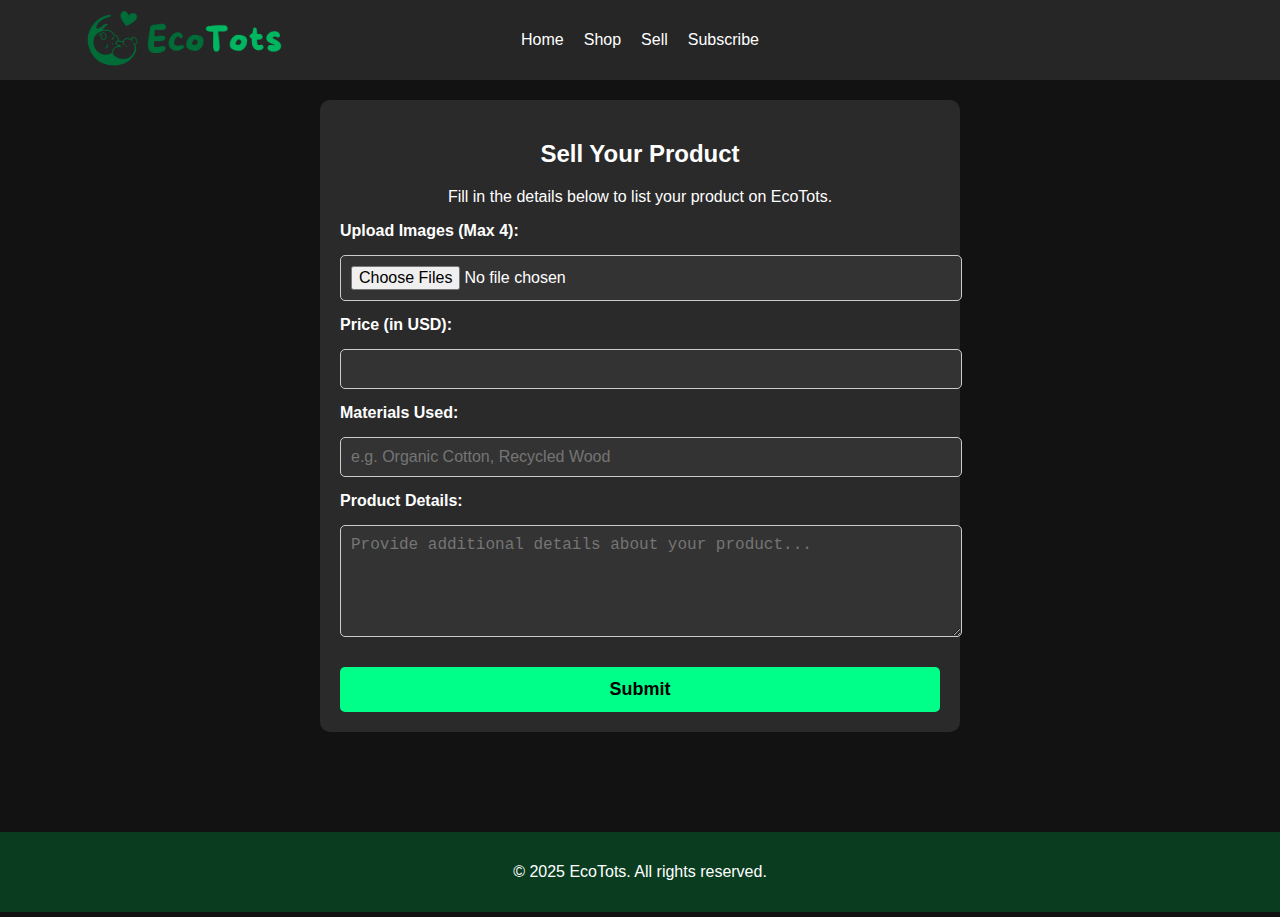
==== sell.html @ 5d3cd47d "sell page" ====
<!DOCTYPE html>
<html lang="en">
<head>
    <meta charset="UTF-8">
    <meta name="viewport" content="width=device-width, initial-scale=1.0">
    <title>Sell - EcoTots</title>
    <link rel="stylesheet" href="styles.css">
</head>
<body>

    <!-- HEADER -->
    <header>
        <div class="container">
            <div class="logo">
                <a href="index.html"><img src="logo.png" alt="EcoTots Logo"></a>
            </div>
            <nav>
                <ul>
                    <li><a href="index.html">Home</a></li>
                    <li><a href="shop.html">Shop</a></li>
                    <li><a href="sell.html">Sell</a></li>
                    <li><a href="#">Subscribe</a></li>
                </ul>
            </nav>
        </div>
    </header>

    <!-- SELL FORM -->
    <section class="sell-container">
        <h2>Sell Your Product</h2>
        <p>Fill in the details below to list your product on EcoTots.</p>

        <form action="submit_product.php" method="POST" enctype="multipart/form-data" class="sell-form">
            <label for="product-images">Upload Images (Max 4):</label>
            <input type="file" id="product-images" name="product-images[]" accept="image/*" multiple required>

            <label for="product-price">Price (in USD):</label>
            <input type="number" id="product-price" name="product-price" min="1" required>

            <label for="product-materials">Materials Used:</label>
            <input type="text" id="product-materials" name="product-materials" placeholder="e.g. Organic Cotton, Recycled Wood" required>

            <label for="product-details">Product Details:</label>
            <textarea id="product-details" name="product-details" rows="5" placeholder="Provide additional details about your product..." required></textarea>

            <button type="submit" class="btn">Submit</button>
        </form>
    </section>

    <!-- FOOTER -->
    <footer>
        <p>&copy; 2025 EcoTots. All rights reserved.</p>
    </footer>

</body>
</html>
---- styles.css ----
/* General styles */
body {
    font-family: Arial, sans-serif;
    margin: 0;
    padding: 0;
    background-color: #121212;
    color: #ffffff;
}

/* Header */
header {
    position: absolute;
    top: 0;
    left: 0;
    width: 100%;
    height: 80px; /* Fixed height to prevent expansion */
    display: flex;
    align-items: center; /* Center items vertically */
    padding: 0 5%; /* Adjust padding */
    background: rgba(122, 122, 122, 0.2);
    z-index: 10;
    box-sizing: border-box;
}

/* Wrap everything inside a container */
header .container {
    display: flex;
    align-items: center;
    justify-content: space-between;
    width: 100%;
    position: relative;
}

/* Logo stays on the extreme left */
.logo {
    position: absolute;
    left: 20px; /* Padding from the left */
}

/* Logo Image */
.logo img {
    max-height: 60px;
    width: auto;
}

/* Navigation centered */
nav {
    flex: 1;
    display: flex;
    justify-content: center; /* Centers menu */
}

/* Navigation Menu */
nav ul {
    list-style: none;
    margin: 0;
    padding: 0;
    display: flex;
    gap: 20px;
}

/* Navigation links */
nav ul li a {
    text-decoration: none;
    color: #ffffff;
    font-size: 16px; /* Keep the font size fixed */
    font-weight: normal; /* Default weight */
    /* transition: color 0.3s ease-in-out, text-shadow 0.3s ease-in-out, font-weight 0.3s ease-in-out; */
}

/* Hover Effect: Glow and Bold (Without Font Size Increase) */
nav ul li a:hover {
    color: #ffffff; /* Green glow effect */
    font-weight: bold; /* Bold on hover */
    text-shadow: 0px 0px 10px #00ff88; /* Green glow */
}

/* Login & Sign Up buttons */
.auth-buttons a {
    text-decoration: none;
    font-size: 16px;
    font-weight: bold;
    padding: 8px 16px;
    border-radius: 20px;
    transition: all 0.3s ease-in-out;
    color: #ffffff; /* Default white text */
    background: none; /* Remove background */
    border: none; /* Remove border */
}

/* Green Glow on Hover */
.auth-buttons a:hover {
    color: #ffffff; /* Change text color to green */
    text-shadow: 0px 0px 10px #00cc25; /* Glow effect */
    transform: scale(1.1); /* Slight zoom */
}

/* Logo stays on the extreme left */
.logo {
    position: absolute;
    left: 0;
    padding-left: 20px; /* Adjust if needed */
}

/* Logo Image */
.logo img {
    max-height: 60px; /* Adjust logo size */
    width: auto;
}

/* Navigation centered */
nav {
    flex: 1; /* Takes available space */
    display: flex;
    justify-content: center; /* Centers menu */
}

/* Navigation Menu */
nav ul {
    list-style: none;
    margin: 0;
    padding: 0;
    display: flex;
    gap: 20px; /* Adds spacing between menu items */
}

/* Navigation links */
nav ul li a {
    text-decoration: none;
    color: #ffffff;
    font-size: 16px; /* Keep the font size fixed */
    font-weight: normal; /* Default weight */
    transition: color 0.3s ease-in-out, text-shadow 0.3s ease-in-out, font-weight 0.3s ease-in-out;
}

/* Hover Effect: Glow and Bold (Without Font Size Increase) */
nav ul li a:hover {
    color: #ffffff; /* Green glow effect */
    font-weight: bold; /* Bold on hover */
    text-shadow: 0px 0px 10px #00ff88; /* Green glow */
}


/* Hero Section */
.hero {
    position: relative;
    text-align: center;
    align-items: center;
    display: flex;
    height: 100vh; /* Full viewport height */
    color: #ffffff;
    justify-content: center;
    overflow: hidden;
    padding-top: 80px; /* Push content down so it doesn't overlap the header */
}

/* Background Image Slider */
.hero::before {
    content: "";
    position: absolute;
    top: 0;
    left: 0;
    width: 100%;
    height: 100%;
    background-size: cover; /* Stretch to cover entire hero */
    background-position: center;
    background-repeat: no-repeat;
    animation: backgroundSlider 8s infinite linear;
    z-index: -1;
}

/* Keyframes for Changing Background Images */
@keyframes backgroundSlider {
    0% { background-image: url('image1.webp'); }
    25% { background-image: url('image2.webp'); }
    50% { background-image: url('image3.webp'); }
    75% { background-image: url('image1.webp'); }
    100% { background-image: url('image2.webp'); }
}

/* Styling the text and button */
.hero h1 {
    font-size: 40px;
    margin-bottom: 10px;
}

.hero p {
    font-size: 18px;
    margin-bottom: 20px;
}

.btn {
    display: inline-block;
    background-color: #00ff88;
    padding: 12px 24px;
    color: #000;
    text-decoration: none;
    font-weight: bold;
    border-radius: 5px;
    margin-top: 15px;
}

.btn:hover {
    background-color: #00cc66;
}

/* CTA Section (Between Hero & Products) */
.cta-section {
    text-align: center;
    padding: 60px 20px;
    background-color: #0f291e; /* Dark green background */
    color: #ffffff;
}

.cta-section h2 {
    font-size: 32px;
    margin-bottom: 10px;
}

.cta-section p {
    font-size: 18px;
    margin-bottom: 20px;
}

/* General Button Styles */
.btn {
    display: inline-block;
    padding: 14px 28px;
    font-size: 18px;
    font-weight: bold;
    text-decoration: none;
    border-radius: 30px; /* More curled edges */
    transition: all 0.3s ease-in-out;
    border: 2px solid transparent;
    cursor: pointer;
    text-align: center;
    position: relative;
    overflow: hidden;
    background: transparent; /* Makes it see-through */
}

/* Shop Now Button (Transparent with Green Border) */
.btn {
    color: #00ff88;
    border-color: #00ff88; /* Green border */
}

.btn:hover {
    background: rgba(0, 255, 136, 0.2); /* Light green tint on hover */
    transform: scale(1.08); /* Slight zoom */
    box-shadow: 0px 4px 10px rgba(0, 255, 136, 0.5); /* Glow effect */
}

/* Sell Now Button (Transparent with Orange Border) */
.btn-secondary {
    color: #ffaa00;
    border-color: #ffaa00; /* Orange border */
}

.btn-secondary:hover {
    background: rgba(255, 170, 0, 0.2); /* Light orange tint on hover */
    transform: scale(1.08);
    box-shadow: 0px 4px 10px rgba(255, 170, 0, 0.5);
}

/* Categories Section */
.categories {
    display: flex;
    justify-content: center;
    align-items: center;
    gap: 0; /* No extra spacing */
    width: 100%;
    height: 60vh; /* Adjust height as needed */
}

.category {
    flex: 1; /* Equal width for all three sections */
    height: 100%;
    background-size: cover;
    background-position: center;
    background-repeat: no-repeat;
    position: relative;
    transition: transform 0.5s ease, filter 0.5s ease; /* Smooth transition */
}

/* Hover Effect: Slight Zoom and Brightness */
.category:hover {
    transform: scale(1.05); /* Zoom in */
    filter: brightness(1.2); /* Increase brightness */
}

/* Category Button (Inside Image, Bottom Left) */
.category-btn {
    position: absolute;
    bottom: 20px;
    left: 20px;
    padding: 12px 24px;
    font-size: 18px;
    font-weight: bold;
    text-decoration: none;
    border-radius: 25px; /* Curved edges */
    transition: all 0.3s ease-in-out;
    border: 2px solid white;
    cursor: pointer;
    text-align: center;
    background: rgba(0, 0, 0, 0.6); /* Semi-transparent black */
    color: white;
}

.category-btn:hover {
    background: rgba(255, 255, 255, 0.2); /* Light overlay */
    color: #fff;
    transform: scale(1.08);
}


/* Category Button (Inside Image, Bottom Left) */
.category-btn {
    position: absolute;
    bottom: 20px;
    left: 20px;
    padding: 12px 24px;
    font-size: 18px;
    font-weight: bold;
    text-decoration: none;
    border-radius: 25px; /* Curved edges */
    transition: all 0.3s ease-in-out;
    border: 2px solid white;
    cursor: pointer;
    text-align: center;
    background: rgba(0, 0, 0, 0.6); /* Semi-transparent black */
    color: white;
}

.category-btn:hover {
    background: rgba(255, 255, 255, 0.2); /* Light overlay */
    color: #fff;
    transform: scale(1.08);
}


/* Footer */
footer {
    text-align: center;
    padding: 15px;
    background-color: #0a3d20;
    margin-top: 30px;
}

/* Shop Page Layout */
.shop-container {
    display: flex;
    flex-direction: column;
    gap: 20px;
    padding: 100px 5%;
}

/* Filter & Sort Section */
.filter-sort {
    display: flex;
    gap: 15px;
    margin-bottom: 20px;
    align-items: center;
    flex-wrap: wrap;
    padding: 10px 0;
    cursor: pointer;
    justify-content: flex-start; /* Aligns to the left */
}

/* Dropdown Button */
.dropbtn {
    background: none; /* No background */
    color: #ffffff;
    padding: 10px 15px;
    font-size: 16px;
    font-weight: normal; /* No bold */
    border: none; /* No border */
    cursor: pointer;
    transition: color 0.3s ease;
}

.dropbtn:hover {
    color: #00ff88;
}

/* Dropdown Content */
.dropdown-content {
    display: none;
    position: absolute;
    background-color: #1a1a1a; /* Darker background */
    padding: 12px;
    min-width: 180px;
    z-index: 1;
}

/* Show Dropdown Content on Hover */
.dropdown:hover .dropdown-content {
    display: block;
}

/* Labels inside the dropdown */
.dropdown-content label {
    color: #ffffff;
    font-size: 14px;
    font-weight: normal; /* No bold */
    display: block;
    margin-top: 8px;
}

/* Filter Inputs */
.dropdown-content select,
.dropdown-content input[type="range"] {
    width: 100%;
    padding: 6px;
    border: none;
    background-color: #333;
    color: #ffffff;
    font-size: 14px;
    outline: none;
    cursor: pointer;
    transition: background 0.3s ease;
}

.dropdown-content select:hover,
.dropdown-content input[type="range"]:hover {
    background: #444;
}

/* Apply Button */
.apply-btn {
    margin-top: 10px;
    padding: 8px 12px;
    width: 100%;
    background: none; /* No background */
    color: #ffffff;
    border: none; /* No border */
    font-size: 16px;
    font-weight: normal; /* No bold */
    cursor: pointer;
    transition: color 0.3s ease;
}

.apply-btn:hover {
    color: #00ff88;
}

/* Sort Dropdown */
#sort-dropdown {
    padding: 10px;
    font-size: 16px;
    font-weight: normal; /* No bold */
    border: none; /* No border */
    background: none; /* No background */
    color: white;
    outline: none;
    cursor: pointer;
    transition: color 0.3s ease;
}

#sort-dropdown:hover {
    color: #00ff88;
}



/* Header */
header {
    position: absolute;
    top: 0;
    left: 0;
    width: 100%;
    height: 80px;
    display: flex;
    align-items: center;
    padding: 0 5%;
    background: rgba(122, 122, 122, 0.2);
    z-index: 10;
    box-sizing: border-box;
}

/* Wrap everything inside a container */
header .container {
    display: flex;
    align-items: center;
    justify-content: space-between;
    width: 100%;
    position: relative;
}

/* Header Cart & Wishlist Container */
.cart-wishlist {
    position: absolute;
    right: 20px;
    display: flex;
    gap: 15px;
}

/* Common Style for Icons */
.cart-wishlist a {
    display: flex;
    align-items: center;
    justify-content: center;
    font-size: 20px; /* Larger icons for visibility */
    width: 40px; /* Square shape */
    height: 40px;
    border-radius: 50%; /* Circular */
    transition: all 0.3s ease-in-out;
    text-decoration: none;
}

/* Header Cart & Wishlist Container */
.cart-wishlist {
    position: absolute;
    right: 20px;
    display: flex;
    gap: 15px;
}

/* Common Style for Image Buttons */
.cart-wishlist a {
    display: flex;
    align-items: center;
    justify-content: center;
    width: 40px; /* Keep the size small */
    height: 40px;
    transition: all 0.3s ease-in-out;
    text-decoration: none;
    background: none; /* No background */
}

/* Cart & Wishlist Images */
.cart-wishlist a img {
    width: 28px; /* Slightly larger for visibility */
    height: 28px;
    object-fit: contain;
    transition: transform 0.3s ease-in-out, filter 0.3s ease-in-out;
}

/* Glow and Growth Effect on Hover */
.cart-wishlist a:hover img {
    transform: scale(1.3); /* More noticeable growth */
    filter: drop-shadow(0px 0px 8px rgba(255, 255, 255, 0.6)); /* Soft white glow */
}

/* Product Grid */
.product-grid {
    display: grid;
    grid-template-columns: repeat(auto-fill, minmax(300px, 1fr)); /* Rectangular product cards */
    gap: 20px;
}

/* Product Card */
.product {
    background-color: #1e1e1e;
    overflow: hidden;
    position: relative;
    text-align: center;
    padding: 0;
    height: 400px; /* Ensures rectangular shape */
    border-radius: 0; /* No curves */
}

/* Product Image */
.product img {
    width: 100%;
    height: 100%;
    object-fit: cover;
}

/* Hide details by default */
.product .product-info {
    position: absolute;
    bottom: 0;
    width: 100%;
    background: rgba(0, 0, 0, 0.85); /* Dark overlay */
    color: white;
    padding: 10px 15px;
    opacity: 0;
    transform: translateY(100%);
    transition: all 0.3s ease-in-out;
    display: flex;
    flex-direction: column;
    justify-content: space-between;
    height: 80px; /* Ensures enough space for two lines */
    box-sizing: border-box;
}

/* Show details on hover */
.product:hover .product-info {
    opacity: 1;
    transform: translateY(0);
}

/* First Line: Product Name (Left) & Price (Right) */
.product-header {
    display: flex;
    justify-content: space-between;
    align-items: center;
    font-size: 16px;
    font-weight: bold;
}

/* Second Line: Wishlist (Left) & Cart (Right) */
.product-actions {
    display: flex;
    justify-content: space-between;
    align-items: center;
}

/* Remove button styling, only use images */
.product-actions a {
    display: flex;
    align-items: center;
    justify-content: center;
    width: 40px; /* Fixed size for buttons */
    height: 40px;
    transition: transform 0.3s ease-in-out, filter 0.3s ease-in-out;
}

/* Ensure images fit properly */
.product-actions a img {
    width: 28px;
    height: 28px;
    object-fit: contain;
}

/* Hover effect: Slightly enlarge and glow */
.product-actions a:hover {
    transform: scale(1.3);
    filter: drop-shadow(0px 0px 6px rgba(255, 255, 255, 0.6));
}


/* Sell Page Container */
.sell-container {
    max-width: 600px;
    margin: 100px auto;
    padding: 20px;
    background: rgba(255, 255, 255, 0.1);
    border-radius: 10px;
    text-align: center;
}

/* Form Styling */
.sell-form {
    display: flex;
    flex-direction: column;
    gap: 15px;
}

.sell-form label {
    font-weight: bold;
    color: #ffffff;
    text-align: left;
}

.sell-form input, 
.sell-form textarea {
    width: 100%;
    padding: 10px;
    font-size: 16px;
    border: 1px solid #ccc;
    background: #333;
    color: white;
    border-radius: 5px;
}

.sell-form textarea {
    resize: vertical;
}

.sell-form button {
    background: #00ff88;
    color: #000;
    font-size: 18px;
    font-weight: bold;
    padding: 12px;
    border: none;
    border-radius: 5px;
    cursor: pointer;
    transition: background 0.3s ease-in-out;
}

.sell-form button:hover {
    background: #00cc66;
}
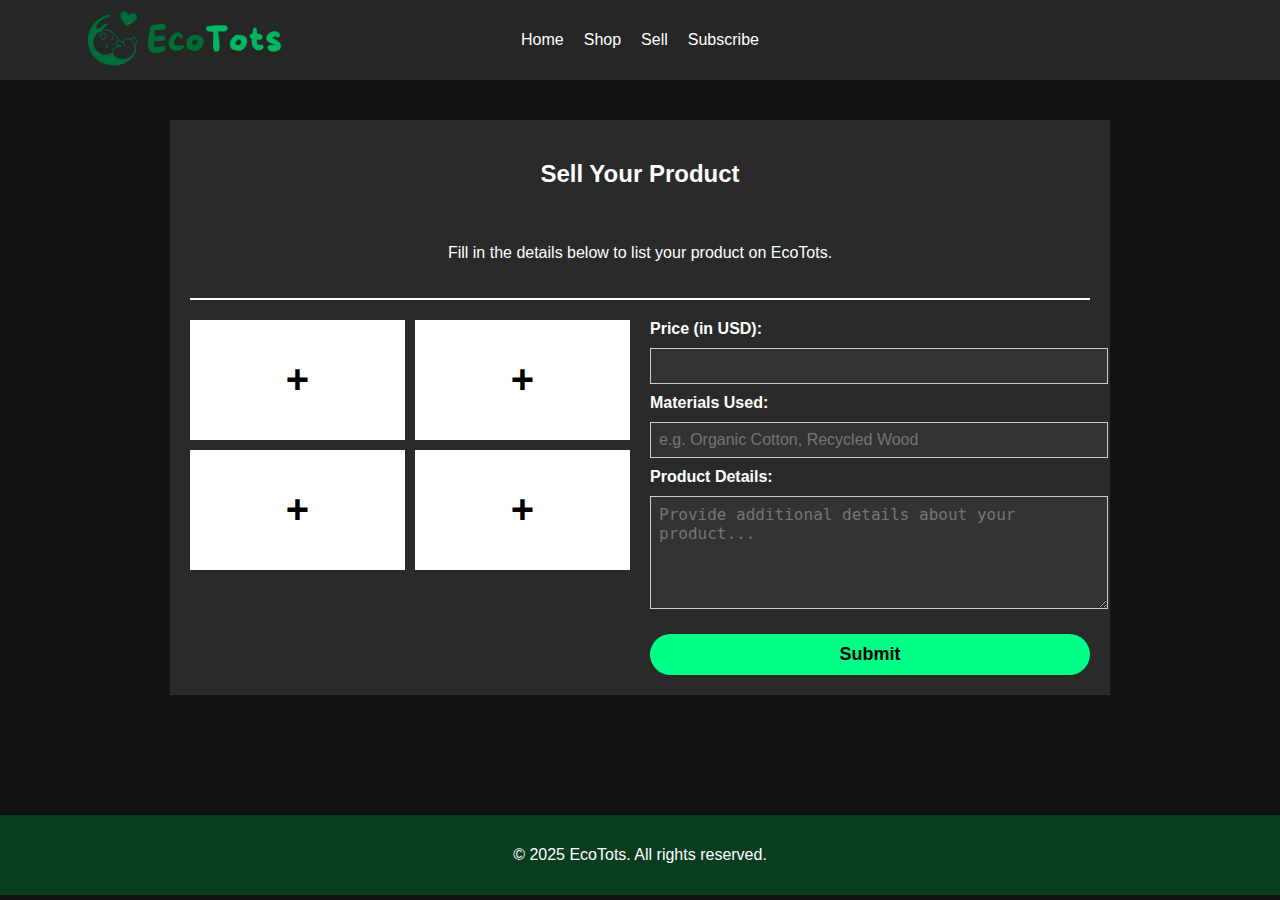
==== commit 9f877ac7: "Sell page UI fix" ====
--- a/sell.html
+++ b/sell.html
@@ -30,21 +30,45 @@
         <h2>Sell Your Product</h2>
         <p>Fill in the details below to list your product on EcoTots.</p>
 
-        <form action="submit_product.php" method="POST" enctype="multipart/form-data" class="sell-form">
-            <label for="product-images">Upload Images (Max 4):</label>
-            <input type="file" id="product-images" name="product-images[]" accept="image/*" multiple required>
+        <div class="sell-form-container">
+            <!-- Left Section: Image Upload Grid -->
+            <div class="image-upload-section">
+                <div class="image-grid">
+                    <div class="upload-box" onclick="document.getElementById('file-upload-1').click()">
+                        <input type="file" id="file-upload-1" name="product-images[]" accept="image/*" hidden>
+                        <span>+</span>
+                    </div>
+                    <div class="upload-box" onclick="document.getElementById('file-upload-2').click()">
+                        <input type="file" id="file-upload-2" name="product-images[]" accept="image/*" hidden>
+                        <span>+</span>
+                    </div>
+                    <div class="upload-box" onclick="document.getElementById('file-upload-3').click()">
+                        <input type="file" id="file-upload-3" name="product-images[]" accept="image/*" hidden>
+                        <span>+</span>
+                    </div>
+                    <div class="upload-box" onclick="document.getElementById('file-upload-4').click()">
+                        <input type="file" id="file-upload-4" name="product-images[]" accept="image/*" hidden>
+                        <span>+</span>
+                    </div>
+                </div>
+            </div>
 
-            <label for="product-price">Price (in USD):</label>
-            <input type="number" id="product-price" name="product-price" min="1" required>
+            <!-- Right Section: Product Form -->
+            <div class="product-details-section">
+                <form action="submit_product.php" method="POST" class="sell-form">
+                    <label for="product-price">Price (in USD):</label>
+                    <input type="number" id="product-price" name="product-price" min="1" required>
 
-            <label for="product-materials">Materials Used:</label>
-            <input type="text" id="product-materials" name="product-materials" placeholder="e.g. Organic Cotton, Recycled Wood" required>
+                    <label for="product-materials">Materials Used:</label>
+                    <input type="text" id="product-materials" name="product-materials" placeholder="e.g. Organic Cotton, Recycled Wood" required>
 
-            <label for="product-details">Product Details:</label>
-            <textarea id="product-details" name="product-details" rows="5" placeholder="Provide additional details about your product..." required></textarea>
+                    <label for="product-details">Product Details:</label>
+                    <textarea id="product-details" name="product-details" rows="5" placeholder="Provide additional details about your product..." required></textarea>
 
-            <button type="submit" class="btn">Submit</button>
-        </form>
+                    <button type="submit" class="btn">Submit</button>
+                </form>
+            </div>
+        </div>
     </section>
 
     <!-- FOOTER -->
--- a/styles.css
+++ b/styles.css
@@ -630,53 +630,129 @@
     filter: drop-shadow(0px 0px 6px rgba(255, 255, 255, 0.6));
 }
 
-
-/* Sell Page Container */
+/* General Styles */
+body {
+    font-family: Arial, sans-serif;
+    margin: 0;
+    padding: 0;
+    background-color: #121212;
+    color: #ffffff;
+}
+
+/* Header */
+header {
+    position: absolute;
+    top: 0;
+    left: 0;
+    width: 100%;
+    height: 80px;
+    display: flex;
+    align-items: center;
+    padding: 0 5%;
+    background: rgba(122, 122, 122, 0.2);
+    z-index: 10;
+    box-sizing: border-box;
+}
+
+header .container {
+    display: flex;
+    align-items: center;
+    justify-content: space-between;
+    width: 100%;
+}
+
+.logo img {
+    max-height: 60px;
+    width: auto;
+}
+
+/* Sell Container */
 .sell-container {
-    max-width: 600px;
-    margin: 100px auto;
+    max-width: 900px;
+    margin: 120px auto;
     padding: 20px;
     background: rgba(255, 255, 255, 0.1);
-    border-radius: 10px;
-    text-align: center;
-}
-
-/* Form Styling */
+    text-align: center;
+    display: flex;
+    flex-direction: column;
+    gap: 20px;
+}
+
+/* Sell Form Layout */
+.sell-form-container {
+    display: flex;
+    justify-content: space-between;
+    gap: 20px;
+    align-items: flex-start;
+    border-top: 2px solid white;
+    padding-top: 20px;
+}
+
+/* Left: Image Upload Section */
+.image-upload-section {
+    width: 50%;
+    display: flex;
+    justify-content: center;
+    align-items: center;
+}
+
+.image-grid {
+    display: grid;
+    grid-template-columns: repeat(2, 1fr);
+    gap: 10px;
+    width: 100%;
+}
+
+.upload-box {
+    width: 100%;
+    height: 120px;
+    background-color: white;
+    display: flex;
+    align-items: center;
+    justify-content: center;
+    font-size: 40px;
+    color: black;
+    font-weight: bold;
+    cursor: pointer;
+    user-select: none;
+    text-align: center;
+}
+
+/* Right: Product Details Form */
+.product-details-section {
+    width: 50%;
+}
+
 .sell-form {
     display: flex;
     flex-direction: column;
-    gap: 15px;
+    gap: 10px;
+    text-align: left;
 }
 
 .sell-form label {
     font-weight: bold;
     color: #ffffff;
-    text-align: left;
 }
 
 .sell-form input, 
 .sell-form textarea {
     width: 100%;
-    padding: 10px;
+    padding: 8px;
     font-size: 16px;
     border: 1px solid #ccc;
     background: #333;
     color: white;
-    border-radius: 5px;
-}
-
-.sell-form textarea {
-    resize: vertical;
-}
-
+}
+
+/* Submit Button */
 .sell-form button {
     background: #00ff88;
     color: #000;
     font-size: 18px;
     font-weight: bold;
-    padding: 12px;
+    padding: 10px;
     border: none;
-    border-radius: 5px;
     cursor: pointer;
     transition: background 0.3s ease-in-out;
 }
@@ -684,3 +760,11 @@
 .sell-form button:hover {
     background: #00cc66;
 }
+
+/* Footer */
+footer {
+    text-align: center;
+    padding: 15px;
+    background-color: #0a3d20;
+    margin-top: 30px;
+}
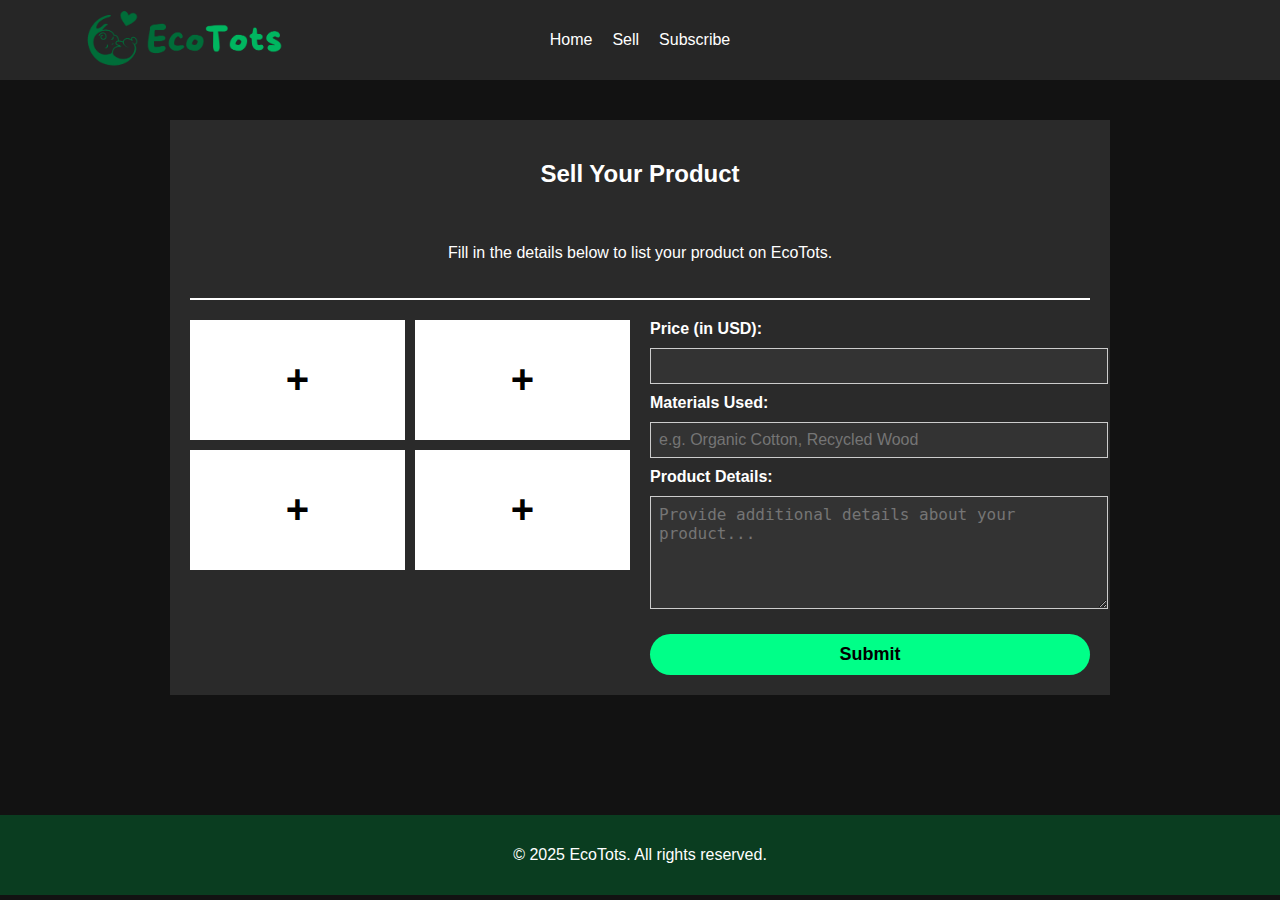
==== commit 9e8ce778: "Test hypothesis" ====
--- a/sell.html
+++ b/sell.html
@@ -17,7 +17,7 @@
             <nav>
                 <ul>
                     <li><a href="index.html">Home</a></li>
-                    <li><a href="shop.html">Shop</a></li>
+                    <!-- <li><a href="shop.html">Shop</a></li> -->
                     <li><a href="sell.html">Sell</a></li>
                     <li><a href="#">Subscribe</a></li>
                 </ul>
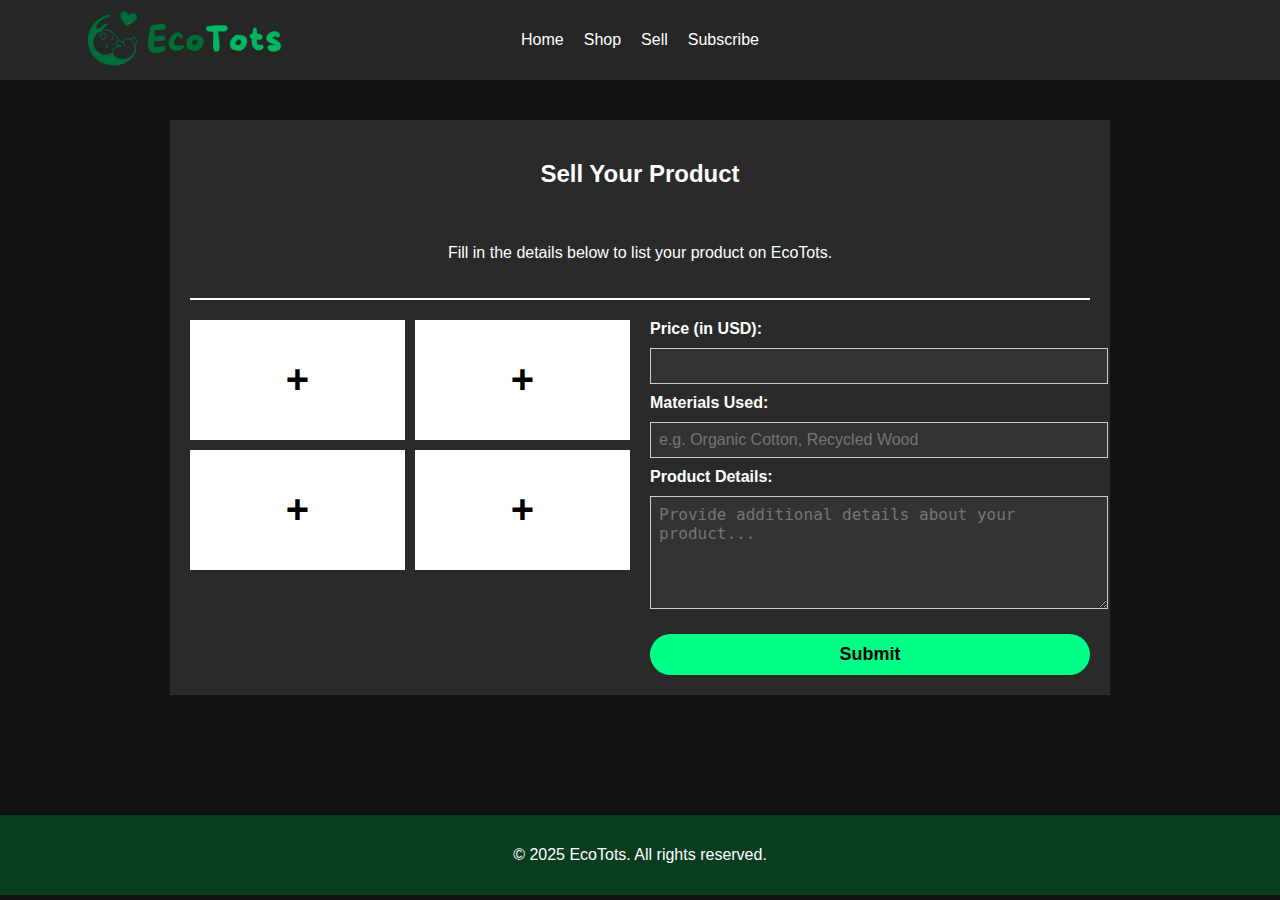
==== commit 9b23ae18: "tey again" ====
--- a/sell.html
+++ b/sell.html
@@ -17,7 +17,7 @@
             <nav>
                 <ul>
                     <li><a href="index.html">Home</a></li>
-                    <!-- <li><a href="shop.html">Shop</a></li> -->
+                    <li><a href="shop.html">Shop</a></li>
                     <li><a href="sell.html">Sell</a></li>
                     <li><a href="#">Subscribe</a></li>
                 </ul>
